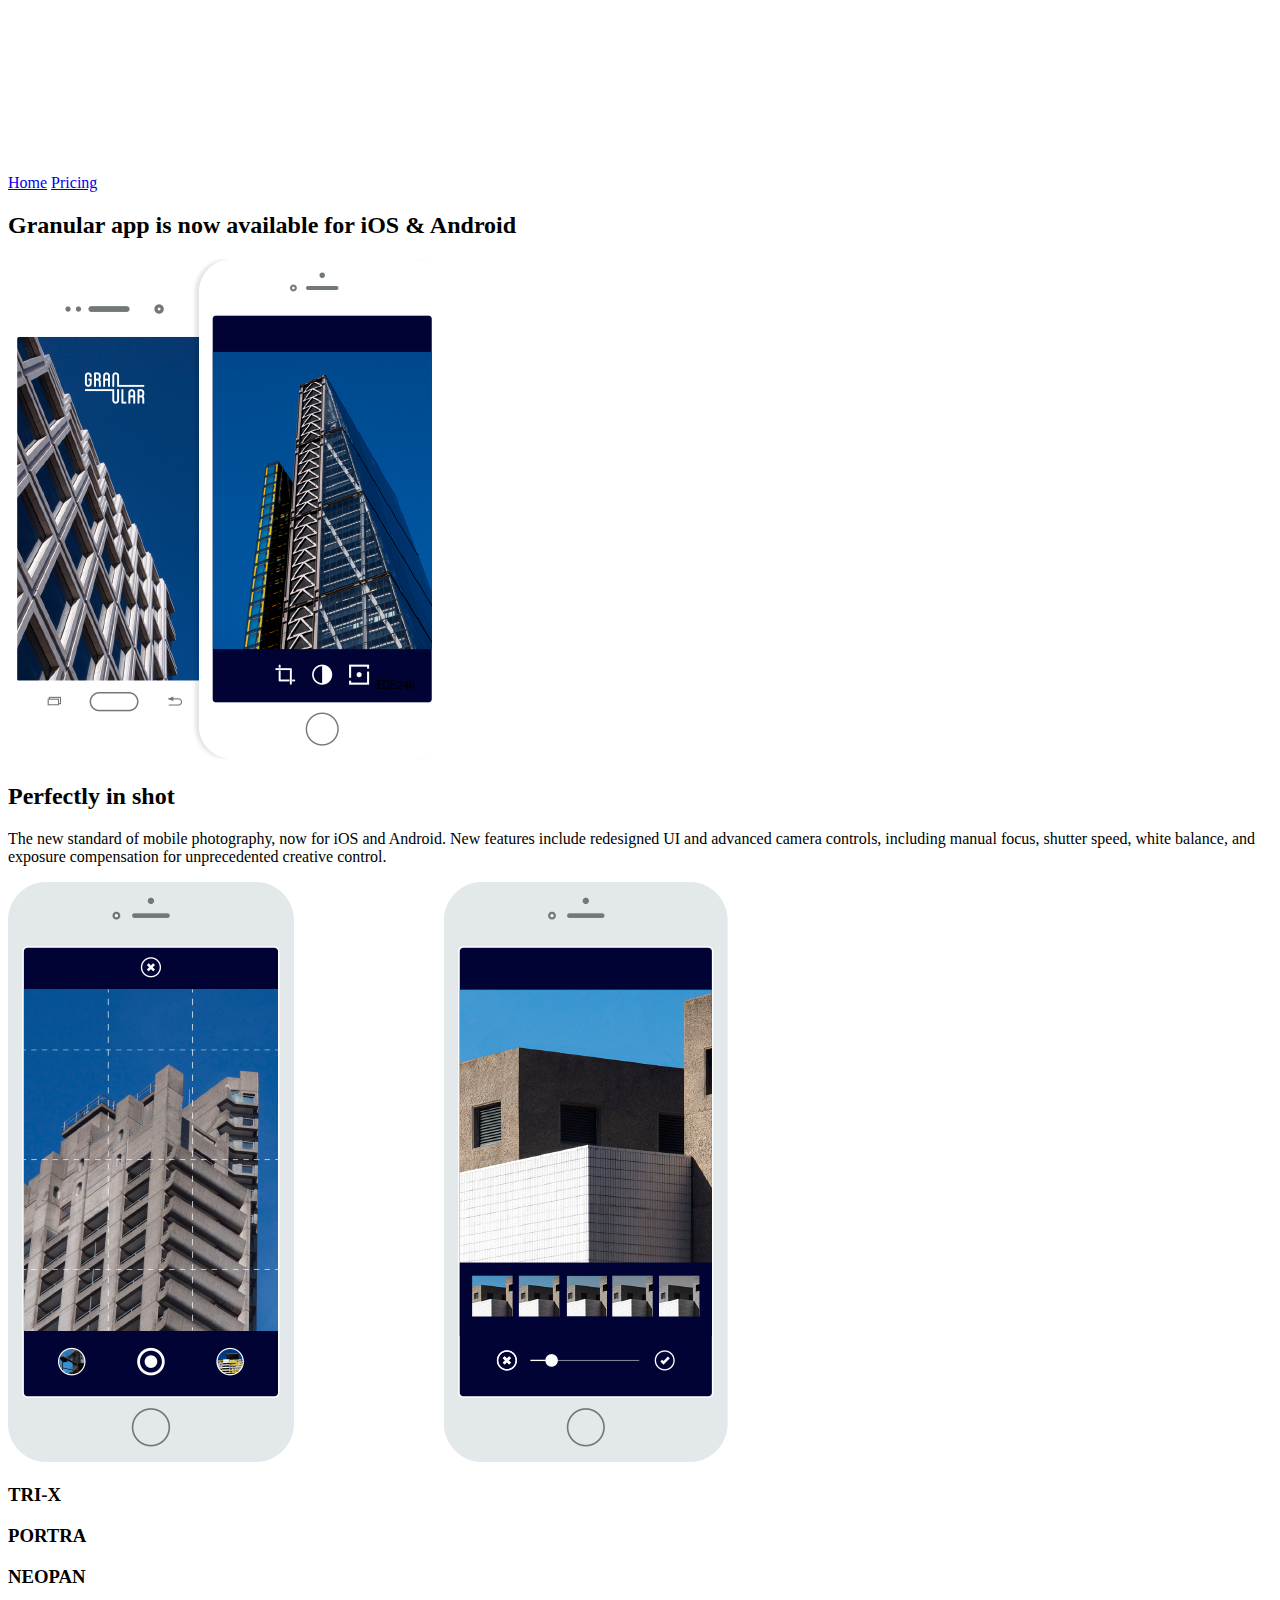
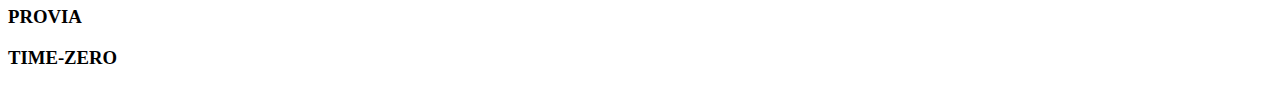
==== index.html @ 5475ac72 "Added files and HTML" ====
<!DOCTYPE html>
<html>

<head>
  <title>Granular</title>
  <meta name="description" content="The standard of mobile photography now available on iOS and android" />
  <meta name="viewport" content="width=device-width" />
  <meta charset="utf-8" />
  <!-- Stylesheets -->
  <link rel="stylesheet" href="css/style.css" />
</head>

<body>
  <header>
    <h1>
      <img src="images/logo.png" alt="Granular app logo" />
    </h1>
    <a href="index.html">Home</a>
    <a href="about.html">Pricing</a>

    <a href="#">
      <img src="images/arrow.png" alt="Down arrow" />
    </a>
  </header>

  <section class="highlight">
    <h2>Granular app is now available for iOS & Android</h2>
    <img src="images/app-hero.png" alt="iOS & Android" />
  </section>

  <section class="feature">
    <h2>Perfectly in shot</h2>
    <p>
      The new standard of mobile photography, now for iOS and Android. New features include redesigned UI and advanced camera controls, including manual focus, shutter speed, white balance, and exposure compensation for unprecedented creative
      control.
    </p>

    <img src="images/features.png" alt="screenshots of the app interface" />
  </section>

  <section class="scroll-effect" id="filter1">
    <h3>TRI-X</h3>
  </section>

  <section class="scroll-effect" id="filter2">
    <h3>PORTRA</h3>
  </section>

  <section class="scroll-effect" id="filter3">
    <h3>NEOPAN</h3>
  </section>

  <section class="scroll-effect" id="filter4">
    <h3>PROVIA</h3>
  </section>

  <section class="scroll-effect" id="filter5">
    <h3>TIME-ZERO</h3>
  </section>





</body>

</html>
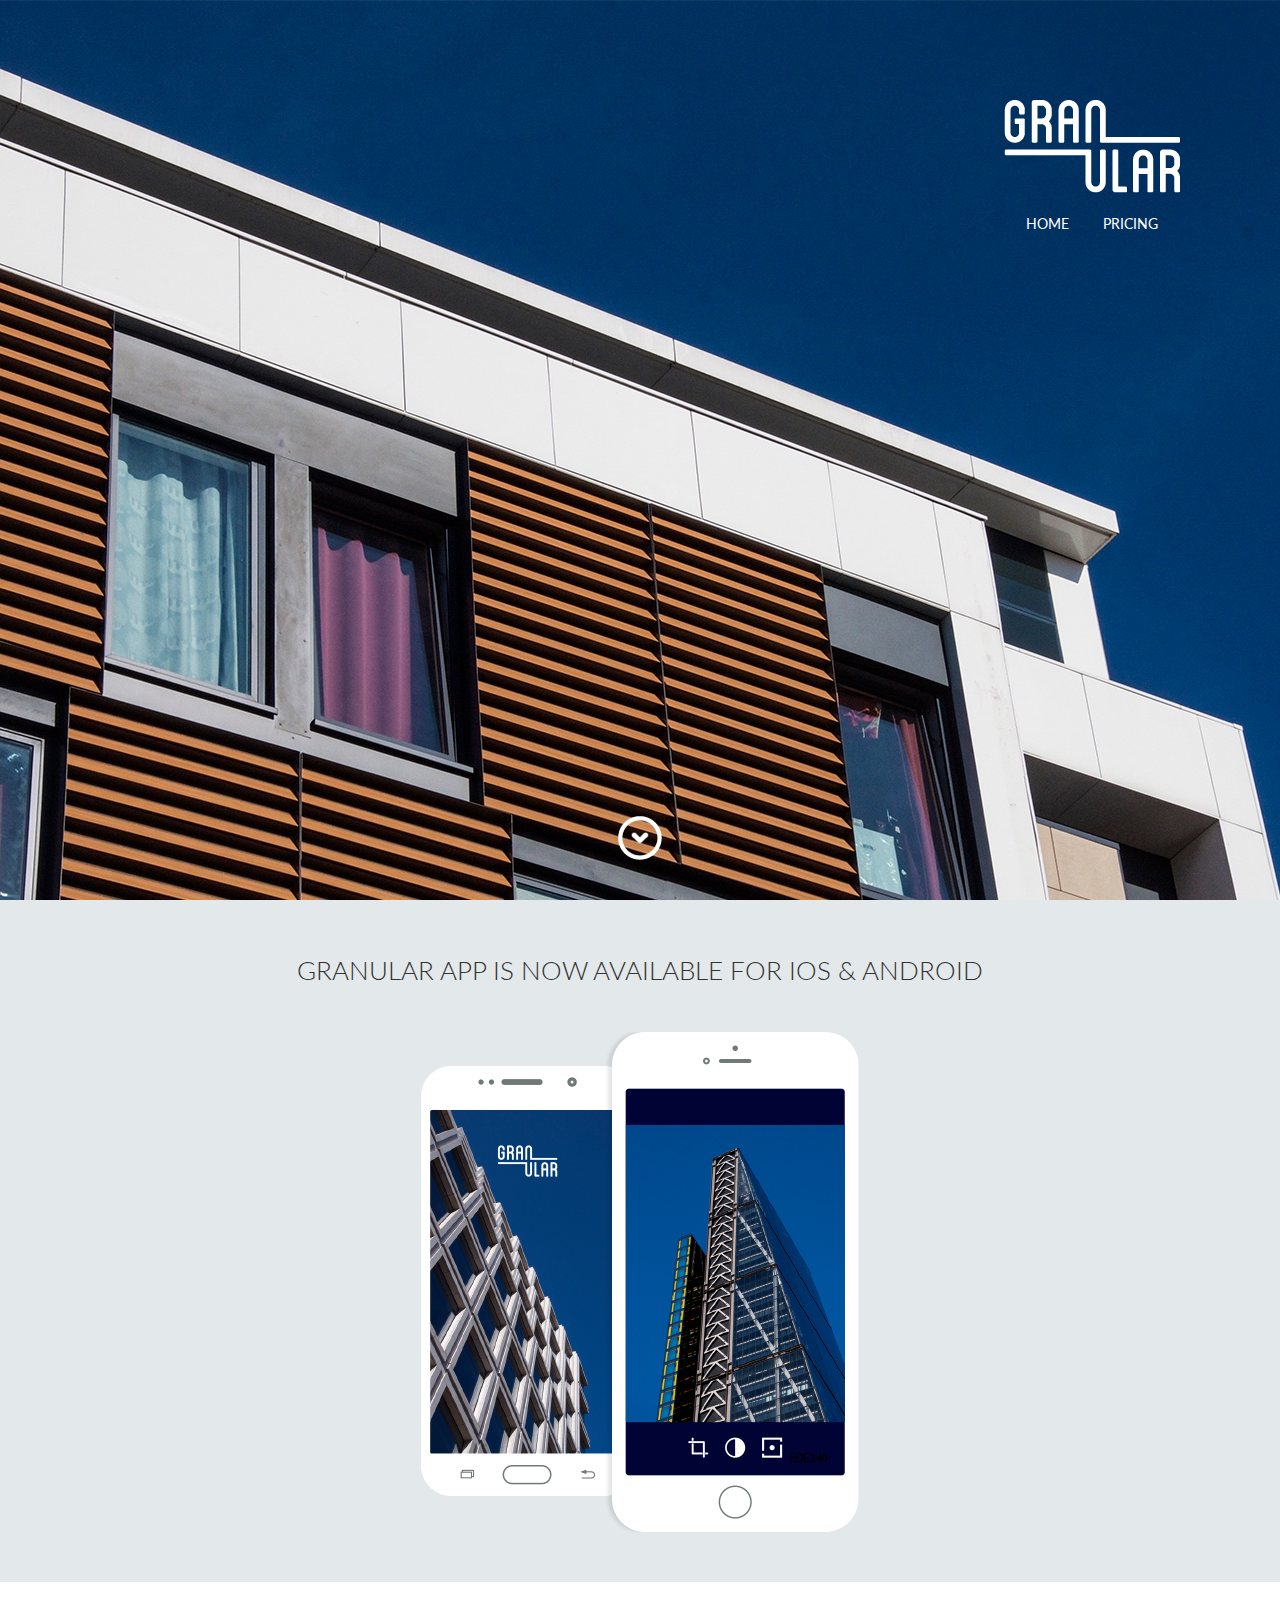
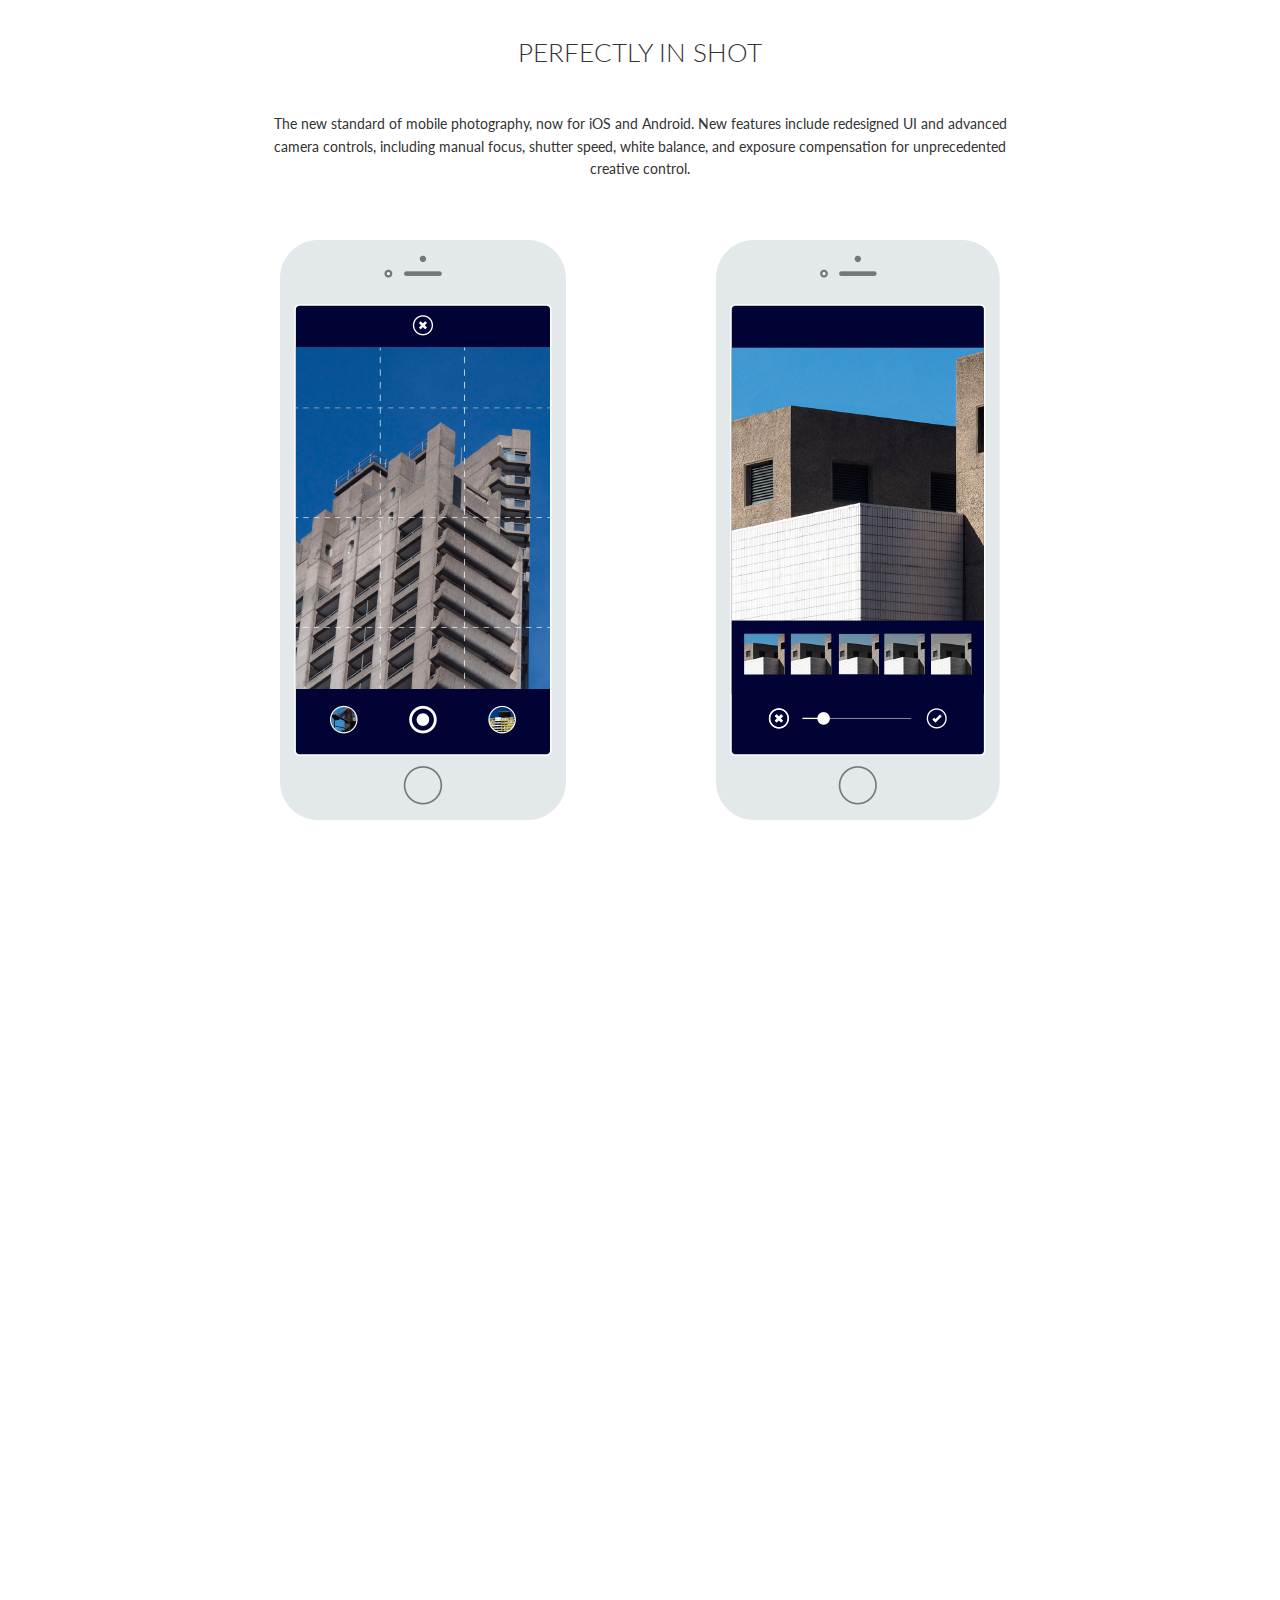
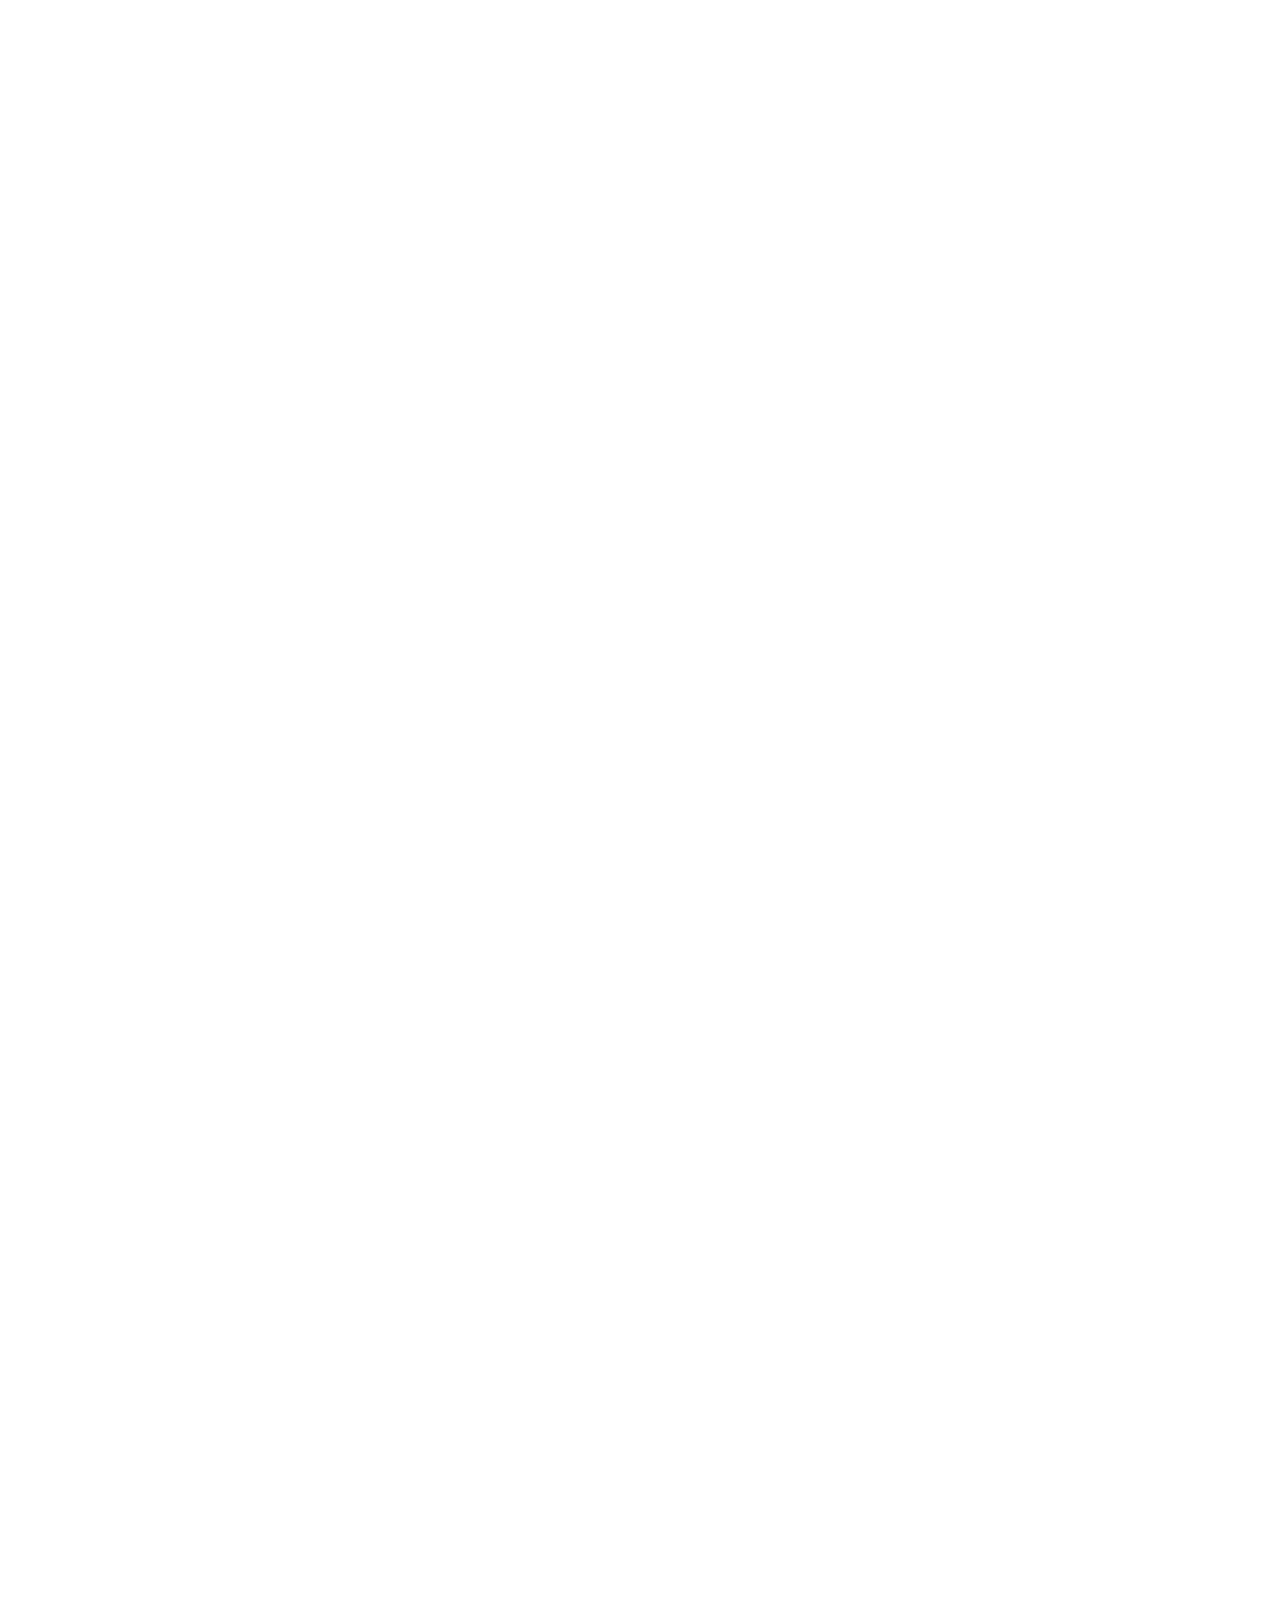
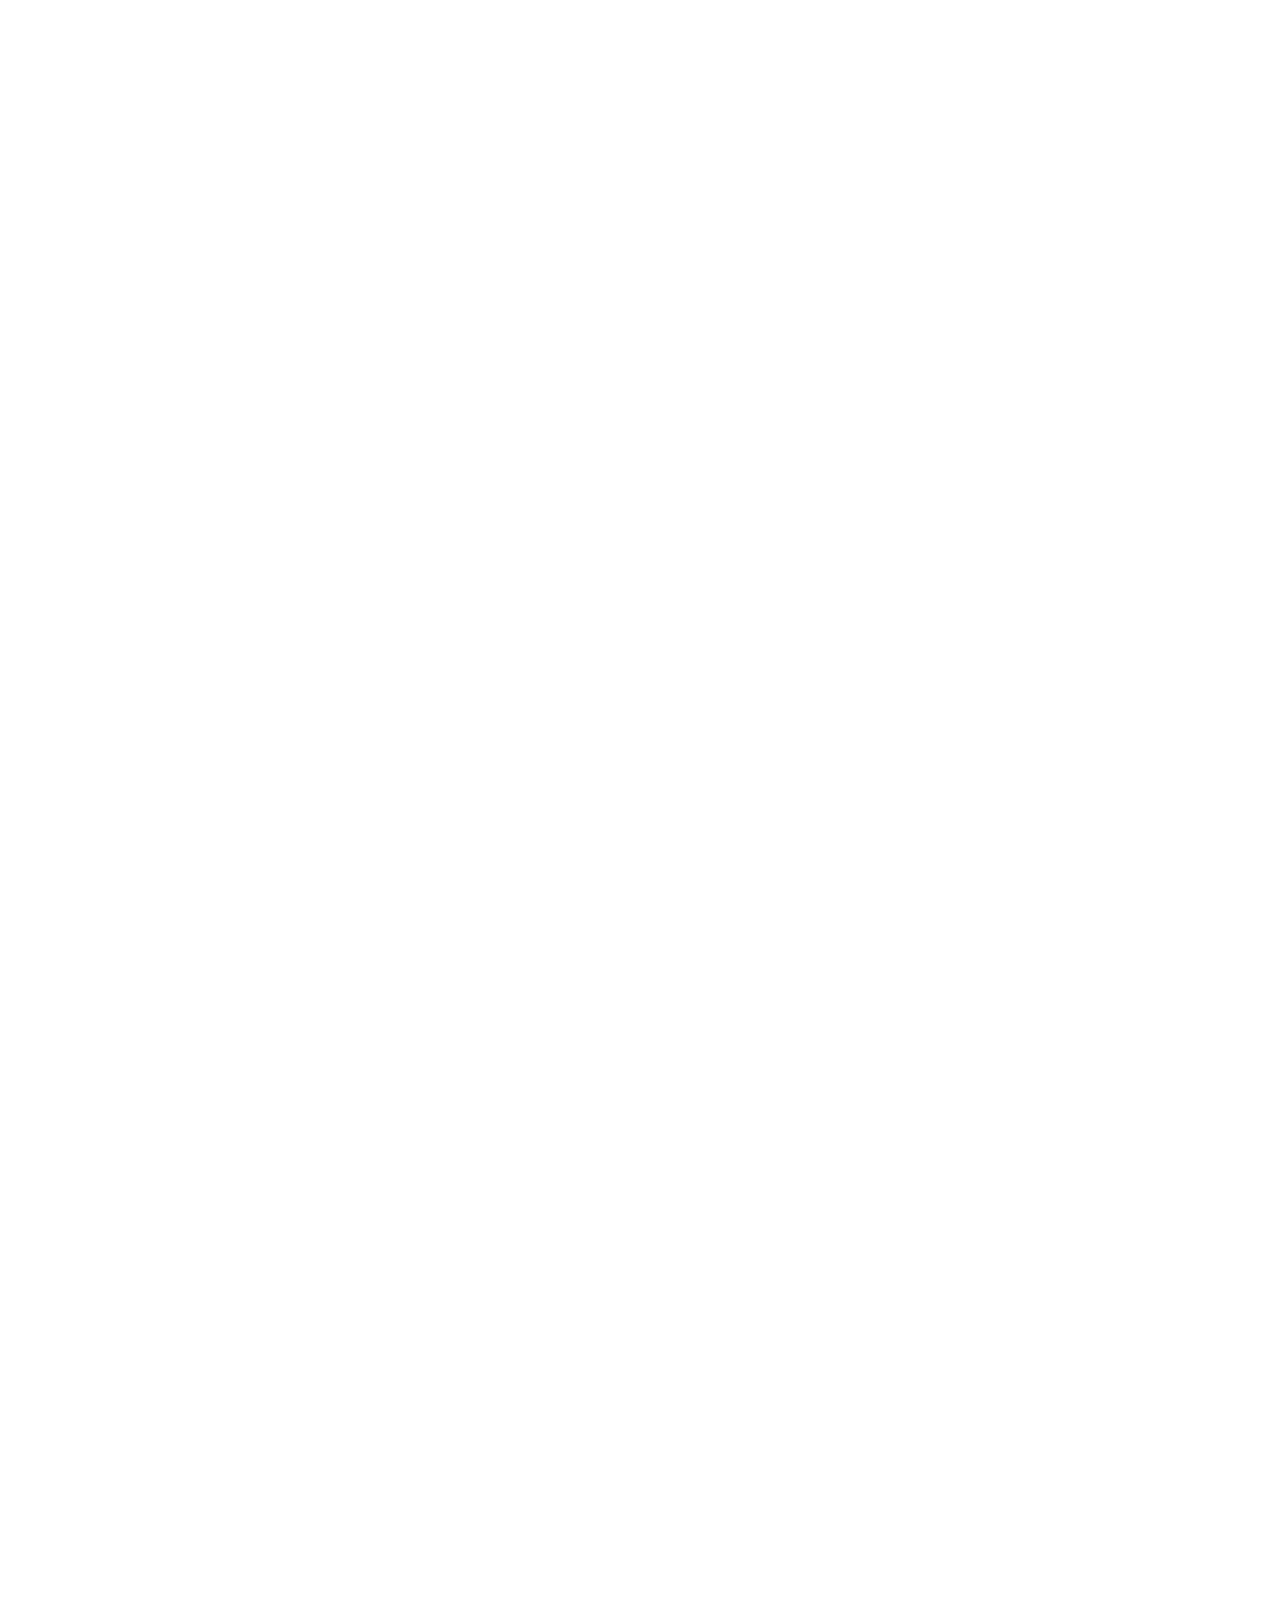
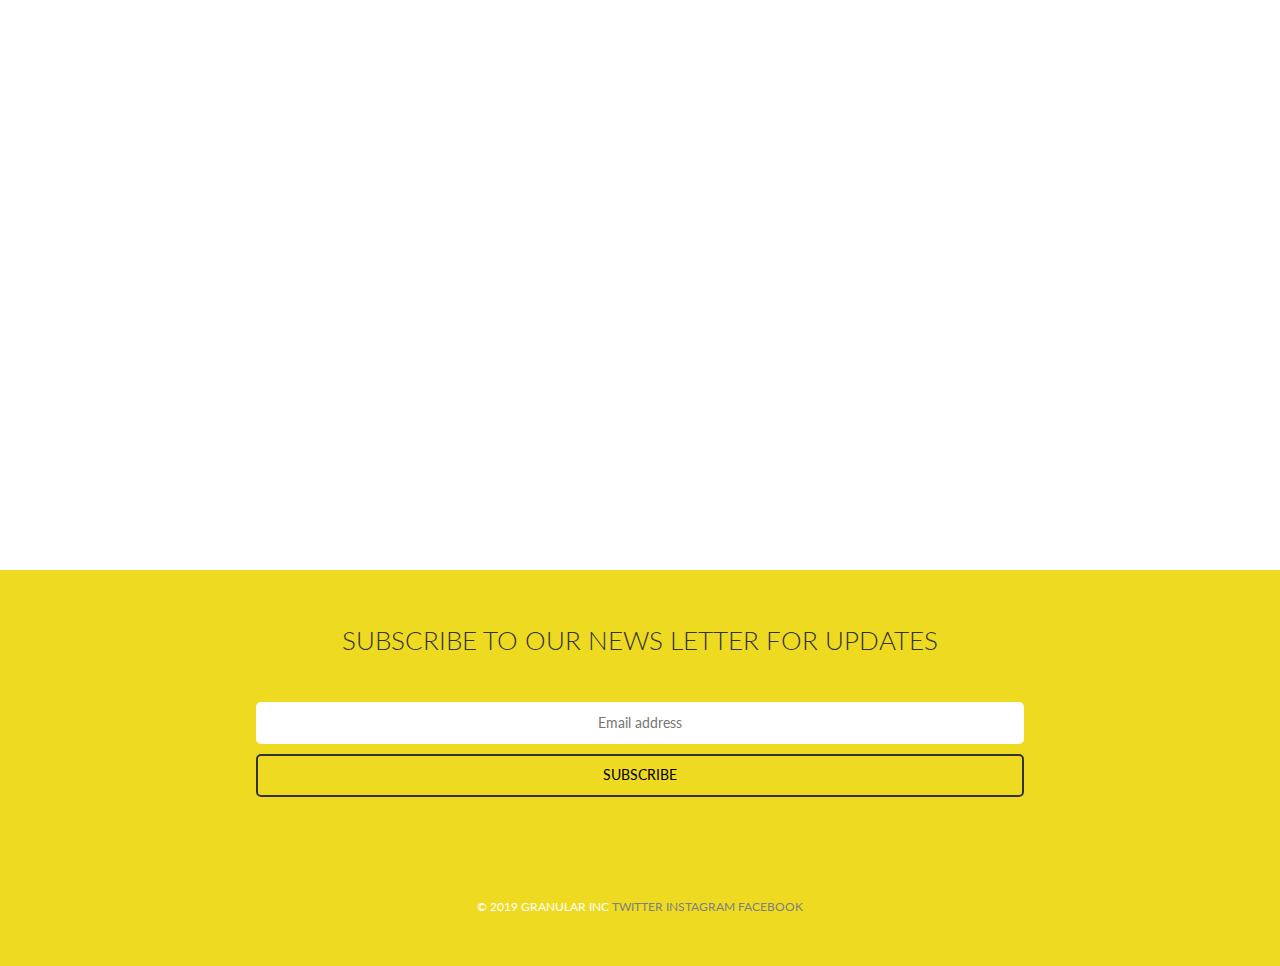
==== commit 047d030c: "add project files" ====
--- a/index.html
+++ b/index.html
@@ -7,18 +7,23 @@
   <meta name="viewport" content="width=device-width" />
   <meta charset="utf-8" />
   <!-- Stylesheets -->
+
+  <link rel="stylesheet" href="css/reset.css" />
   <link rel="stylesheet" href="css/style.css" />
 </head>
 
 <body>
-  <header>
-    <h1>
-      <img src="images/logo.png" alt="Granular app logo" />
-    </h1>
-    <a href="index.html">Home</a>
-    <a href="about.html">Pricing</a>
+  <header class="scroll-effect">
+    <nav>
+      <h1>
+        <img src="images/logo.png" alt="Granular app logo" />
+      </h1>
+      <a href="index.html">Home</a>
+      <a href="about.html">Pricing</a>
+    </nav>
 
-    <a href="#">
+
+    <a class="arrow" href="#">
       <img src="images/arrow.png" alt="Down arrow" />
     </a>
   </header>
@@ -57,9 +62,36 @@
   <section class="scroll-effect" id="filter5">
     <h3>TIME-ZERO</h3>
   </section>
+  <section class="subscribe">
+    <h2>Subscribe to our news letter for updates</h2>
 
 
+    <!-- Begin Mailchimp Signup Form -->
 
+    <div id="mc_embed_signup">
+      <form action="https://hotmail.us20.list-manage.com/subscribe/post?u=36e9cea9a9298950ac1194eb7&amp;id=b12be7239a" method="post" id="mc-embedded-subscribe-form" name="mc-embedded-subscribe-form" class="validate" target="_blank" novalidate>
+        <div id="mc_embed_signup_scroll">
+
+          <input type="email" value="" name="EMAIL" class="email" id="mce-EMAIL" placeholder="Email address" required>
+          <!-- real people should not fill this in and expect good things - do not remove this or risk form bot signups-->
+          <div style="position: absolute; left: -5000px;" aria-hidden="true"><input type="text" name="b_36e9cea9a9298950ac1194eb7_b12be7239a" tabindex="-1" value=""></div>
+          <div class="clear"><input type="submit" value="Subscribe" name="subscribe" id="mc-embedded-subscribe" class="button"></div>
+        </div>
+      </form>
+    </div>
+
+    <!--End mc_embed_signup-->
+
+  </section>
+
+  <footer>
+    <small>&copy; 2019 Granular Inc</small>
+    <a href="https://twitter.com/granularapp">Twitter</a>
+    <a href="https://instagram.com/granularapp">Instagram</a>
+    <a href="https://facebook.com/granularapp">Facebook</a>
+
+
+  </footer>
 
 
 </body>
--- a/css/style.css
+++ b/css/style.css
@@ -0,0 +1,161 @@
+@import url("https://fonts.googleapis.com/css?family=Lato:300,400");
+
+body {
+  font-family: "Lato", sans-serif;
+  font-size: 14px;
+  line-height: 1.6;
+  color: #333333;
+  text-align: center;
+}
+
+.scroll-effect {
+  height: 100vh;
+  /* stops the background from repeating */
+  background-repeat: no-repeat;
+  /*  stretch background to cover the element*/
+  background-size: cover;
+  /* show the center of the image */
+  background-position: center;
+  /* scroll content over background */
+  background-attachment: fixed;
+  /* fixes elements in section */
+  position: relative;
+}
+
+header {
+  background-image: url(../images/header.jpg);
+  /*  set the height of the element to 100% of the viewpoint*/
+}
+
+nav {
+  position: absolute;
+  top: 100px;
+  right: 100px;
+}
+
+.arrow {
+  position: absolute;
+  bottom: 40px;
+  left: 50%;
+  transform: translateX(-50%);
+}
+
+h1 {
+  margin-bottom: 20px;
+}
+
+nav a {
+  padding: 15px;
+  text-decoration: none;
+  color: white;
+  text-transform: uppercase;
+}
+
+nav a:hover {
+  color: yellow;
+  text-decoration: underline;
+}
+
+.highlight {
+  background-color: #e3e8ea;
+  padding: 50px 0;
+}
+
+h2 {
+  font-size: 26px;
+  font-weight: 300;
+  text-transform: uppercase;
+  margin-bottom: 40px;
+}
+
+.feature {
+  max-width: 750px;
+  margin: 0 auto;
+  padding: 50px 0;
+}
+
+p {
+  margin-bottom: 60px;
+}
+
+#filter1 {
+  background-image: url(../images/one.jpg);
+}
+
+#filter2 {
+  background-image: url(..//images/two.jpg);
+}
+
+#filter3 {
+  background-image: url(..//images/three.jpg);
+}
+
+#filter4 {
+  background-image: url(..//images/four.jpg);
+}
+
+#filter5 {
+  background-image: url(..//images/five.jpg);
+}
+
+h3 {
+  color: white;
+  font-size: 42px;
+  text-transform: uppercase;
+  font-weight: 300;
+  position: absolute;
+  bottom: 40px;
+  width: 100%;
+}
+
+/* subscribe */
+.subscribe,
+footer {
+  background-color: #eedb21;
+  padding: 50px 0;
+}
+
+.email {
+  width: 60%;
+  border: 2px solid white;
+  border-radius: 5px;
+  padding: 8px;
+  text-align: center;
+  outline: none;
+  margin-bottom: 10px;
+  transition: border 0.3s;
+}
+
+.email:focus {
+  border: 2px solid #333333;
+}
+
+.button {
+  width: 60%;
+  background-color: transparent;
+  border: 2px solid #333333;
+  border-radius: 5px;
+  padding: 8px 0;
+  text-transform: uppercase;
+  transition: all 0.3s;
+}
+
+.button:hover {
+  color: white;
+  border-color: white;
+}
+
+footer {
+  font-size: 12px;
+  text-transform: uppercase;
+}
+
+small {
+  color: white;
+}
+
+footer a {
+  text-decoration: none;
+  color: grey;
+  padding: 10px 0;
+}
